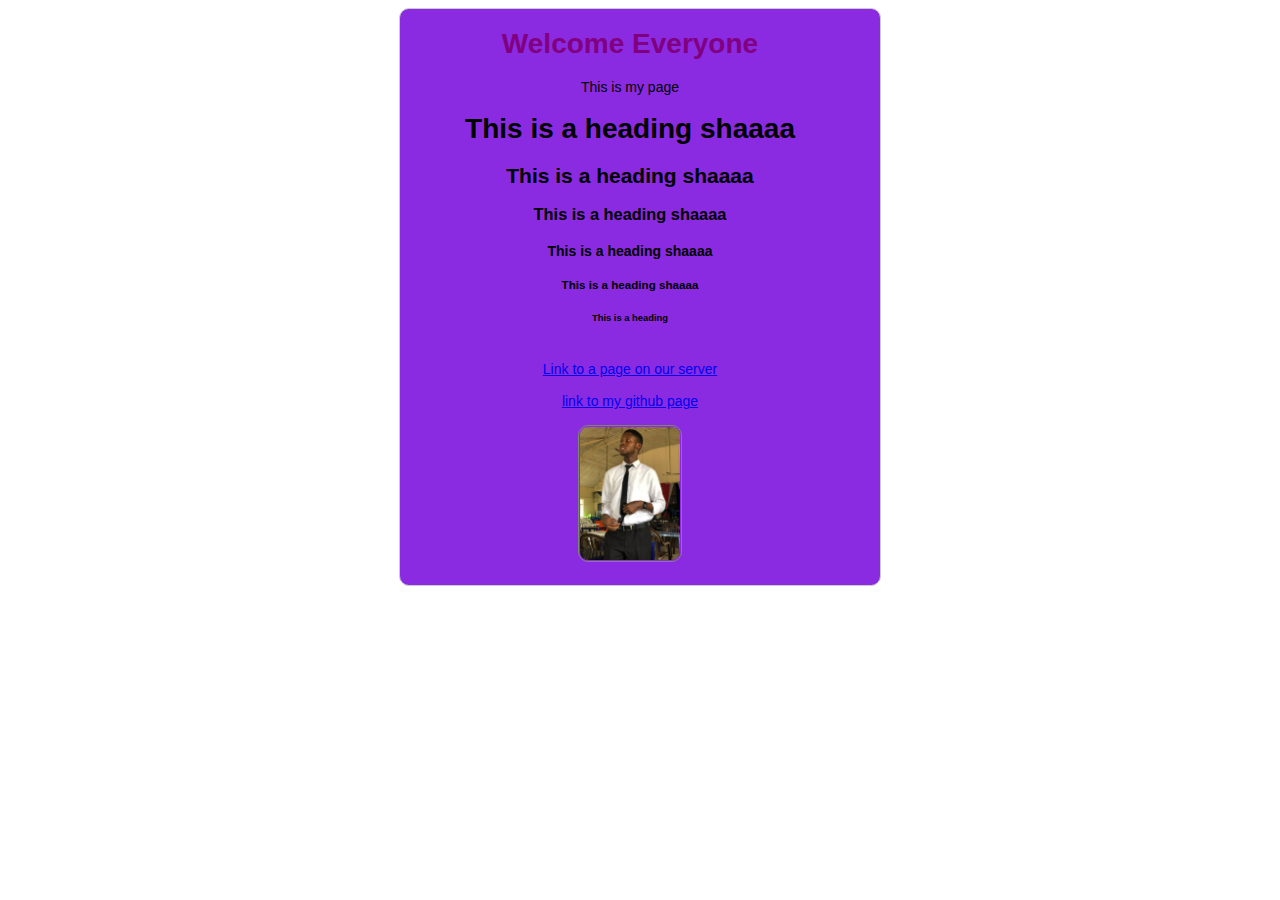
==== index.html @ 3c631d89 "initial commit" ====
<!DOCTYPE html>
<html>
    <head>
        <title>Cavsteek's Page</title>
        <link rel="stylesheet" href="./css/style.css" type="text/css" />
    
    </head>
    <body>
    <div id="container">
        <h1 class="b">Welcome Everyone</h1>
        <p>This is my page</p>
        <h1>This is a heading shaaaa</h1>
        <h2>This is a heading shaaaa</h2>
        <h3>This is a heading shaaaa</h3>
        <h4>This is a heading shaaaa</h4>
        <h5>This is a heading shaaaa</h5>
        <h6>This is a heading</h6>
        <br />
        <a href="page.html">Link to a page on our server</a>
        <br />
        <br />
        <a href="https://github.com/Cavsteeek" target="_blank">link to my github page</a>
        <br />
        <br />
        <div>
            <img src="./images/WhatsApp Image 2022-12-15 at 00.26.17.jpg" alt="Image of Myself" />
        </div>
    </div>
    </body>
</html>
---- css/style.css ----
body {
    background-color: white;
    font-family: Arial;
    font-size: 14px;
}

h1.b{
    color: purple;
}

#container{
    width: 460px;
    margin: auto;
    border: 1px solid #cccccc;
    padding: 0 20px 20px 0;
    border-radius: 10px;
    text-align: center;
    background-color:blueviolet ;
}

img{
    border: gray 1px solid;
    padding: 1px;
    max-width: 100px;
    max-height: 300px;
    border-radius: 10px;
}
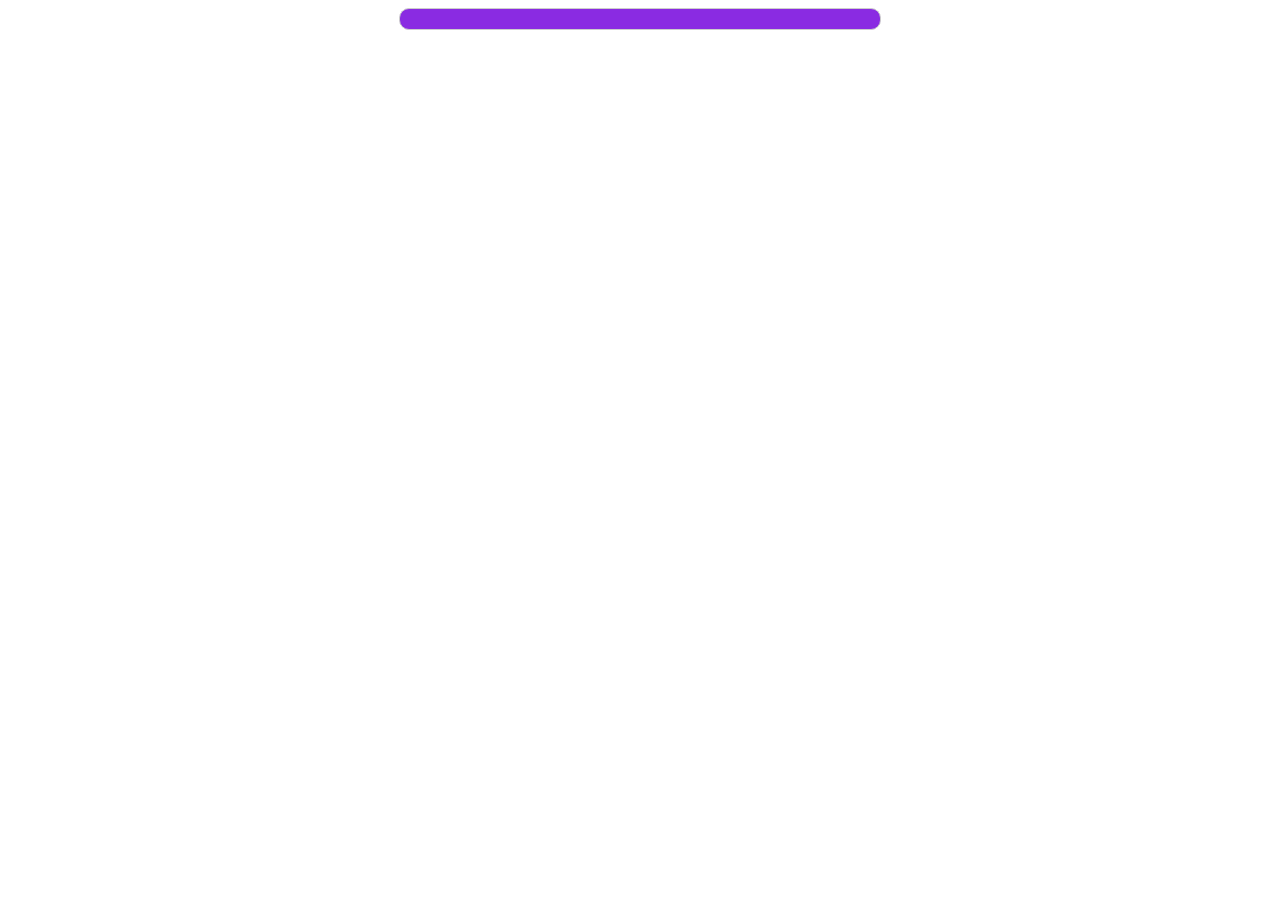
==== commit ff9ad386: "second commit" ====
--- a/index.html
+++ b/index.html
@@ -7,24 +7,7 @@
     </head>
     <body>
     <div id="container">
-        <h1 class="b">Welcome Everyone</h1>
-        <p>This is my page</p>
-        <h1>This is a heading shaaaa</h1>
-        <h2>This is a heading shaaaa</h2>
-        <h3>This is a heading shaaaa</h3>
-        <h4>This is a heading shaaaa</h4>
-        <h5>This is a heading shaaaa</h5>
-        <h6>This is a heading</h6>
-        <br />
-        <a href="page.html">Link to a page on our server</a>
-        <br />
-        <br />
-        <a href="https://github.com/Cavsteeek" target="_blank">link to my github page</a>
-        <br />
-        <br />
-        <div>
-            <img src="./images/WhatsApp Image 2022-12-15 at 00.26.17.jpg" alt="Image of Myself" />
-        </div>
+
     </div>
     </body>
 </html>--- a/css/style.css
+++ b/css/style.css
@@ -2,10 +2,6 @@
     background-color: white;
     font-family: Arial;
     font-size: 14px;
-}
-
-h1.b{
-    color: purple;
 }
 
 #container{
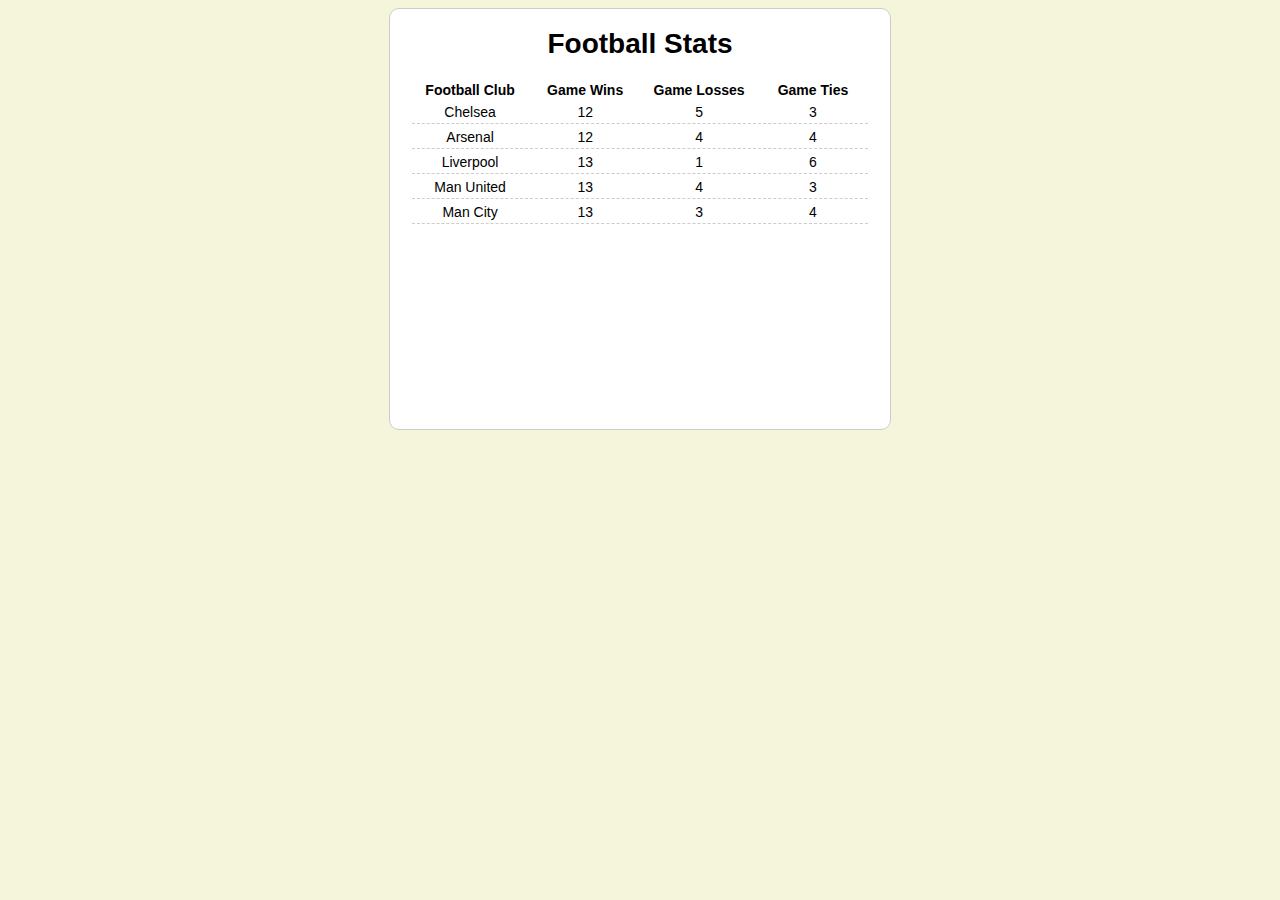
==== commit bd8f6f38: "html tables" ====
--- a/index.html
+++ b/index.html
@@ -7,7 +7,46 @@
     </head>
     <body>
     <div id="container">
+    <h1>Football Stats</h1>
+        <table>
+            <tr>
+                <th>Football Club</th>
+                <th>Game Wins</th>
+                <th>Game Losses</th>
+                <th>Game Ties</th>
+            </tr>
+            <tr>
+                <td>Chelsea</td>
+                <td>12</td>
+                <td>5</td>
+                <td>3</td>
+            </tr>
+            <tr>
+                <td>Arsenal</td>
+                <td>12</td>
+                <td>4</td>
+                <td>4</td>
+            </tr>
+            <tr>
+                <td>Liverpool</td>
+                <td>13</td>
+                <td>1</td>
+                <td>6</td>
+            </tr>
+            <tr>
+                <td>Man United</td>
+                <td>13</td>
+                <td>4</td>
+                <td>3</td>
+            </tr>
+            <tr>
+                <td>Man City</td>
+                <td>13</td>
+                <td>3</td>
+                <td>4</td>
+            </tr>
 
+        </table>
     </div>
     </body>
 </html>--- a/css/style.css
+++ b/css/style.css
@@ -1,5 +1,5 @@
 body {
-    background-color: white;
+    background-color: beige;
     font-family: Arial;
     font-size: 14px;
 }
@@ -8,16 +8,19 @@
     width: 460px;
     margin: auto;
     border: 1px solid #cccccc;
-    padding: 0 20px 20px 0;
+    padding: 0 20px 20px 20px;
     border-radius: 10px;
     text-align: center;
-    background-color:blueviolet ;
+    background-color:white ;
+    min-height: 400px;
 }
 
-img{
-    border: gray 1px solid;
-    padding: 1px;
-    max-width: 100px;
-    max-height: 300px;
-    border-radius: 10px;
+th, td{
+    width: 150px;
+    text-align: center;
+}
+
+td{
+    border-bottom: 1px #ccc dashed;
+    padding: 3px 0;
 }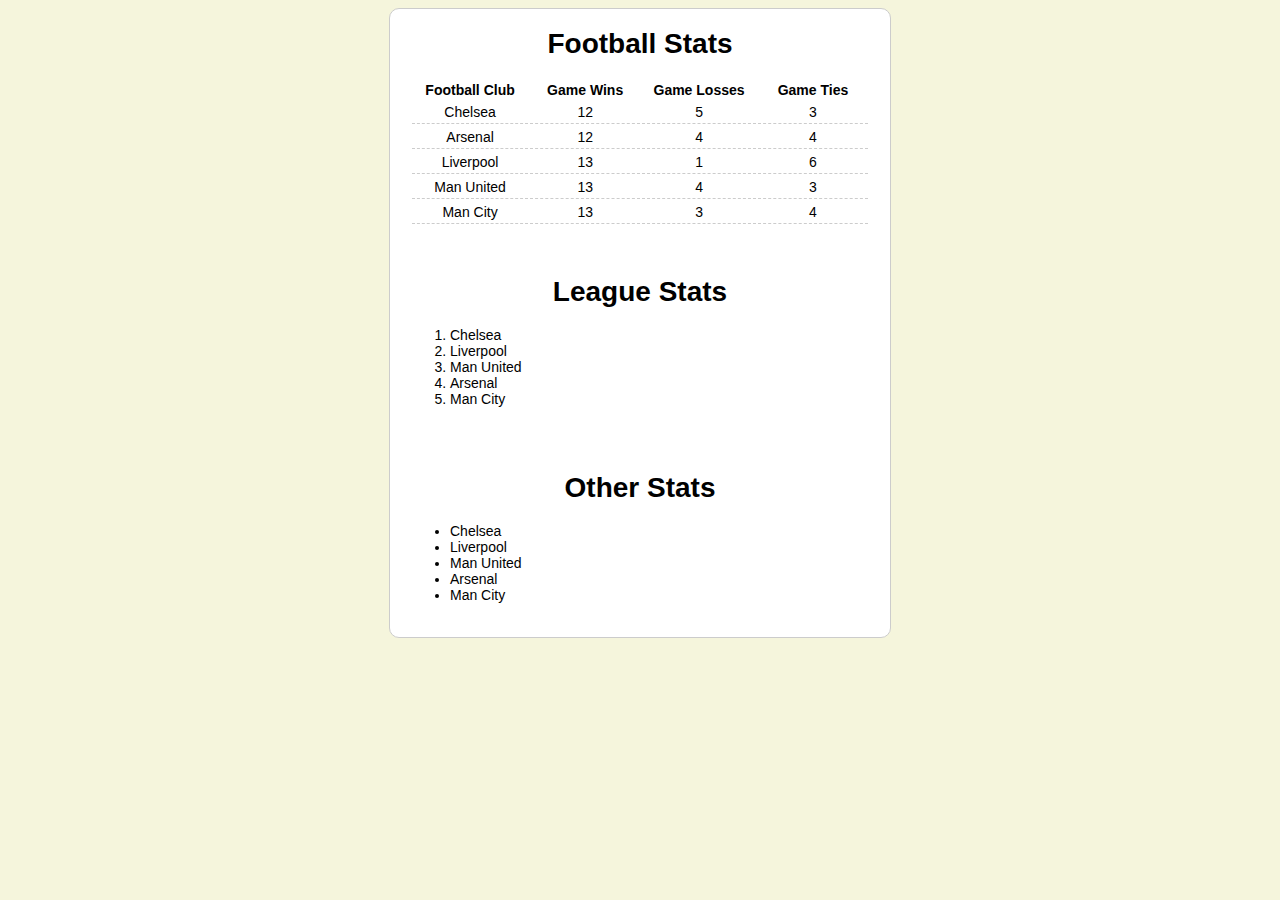
==== commit 8714d2da: "lists" ====
--- a/index.html
+++ b/index.html
@@ -47,6 +47,26 @@
             </tr>
 
         </table>
+        <br />
+        <br />
+        <h1>League Stats</h1>
+        <ol>
+            <li>Chelsea</li>
+            <li>Liverpool</li>
+            <li>Man United</li>
+            <li>Arsenal</li>
+            <li>Man City</li>
+        </ol>
+        <br />
+        <br />
+        <h1>Other Stats</h1>
+        <ul>
+            <li>Chelsea</li>
+            <li>Liverpool</li>
+            <li>Man United</li>
+            <li>Arsenal</li>
+            <li>Man City</li>
+        </ul>
     </div>
     </body>
 </html>--- a/css/style.css
+++ b/css/style.css
@@ -23,4 +23,8 @@
 td{
     border-bottom: 1px #ccc dashed;
     padding: 3px 0;
+}
+
+li{
+    text-align: left;
 }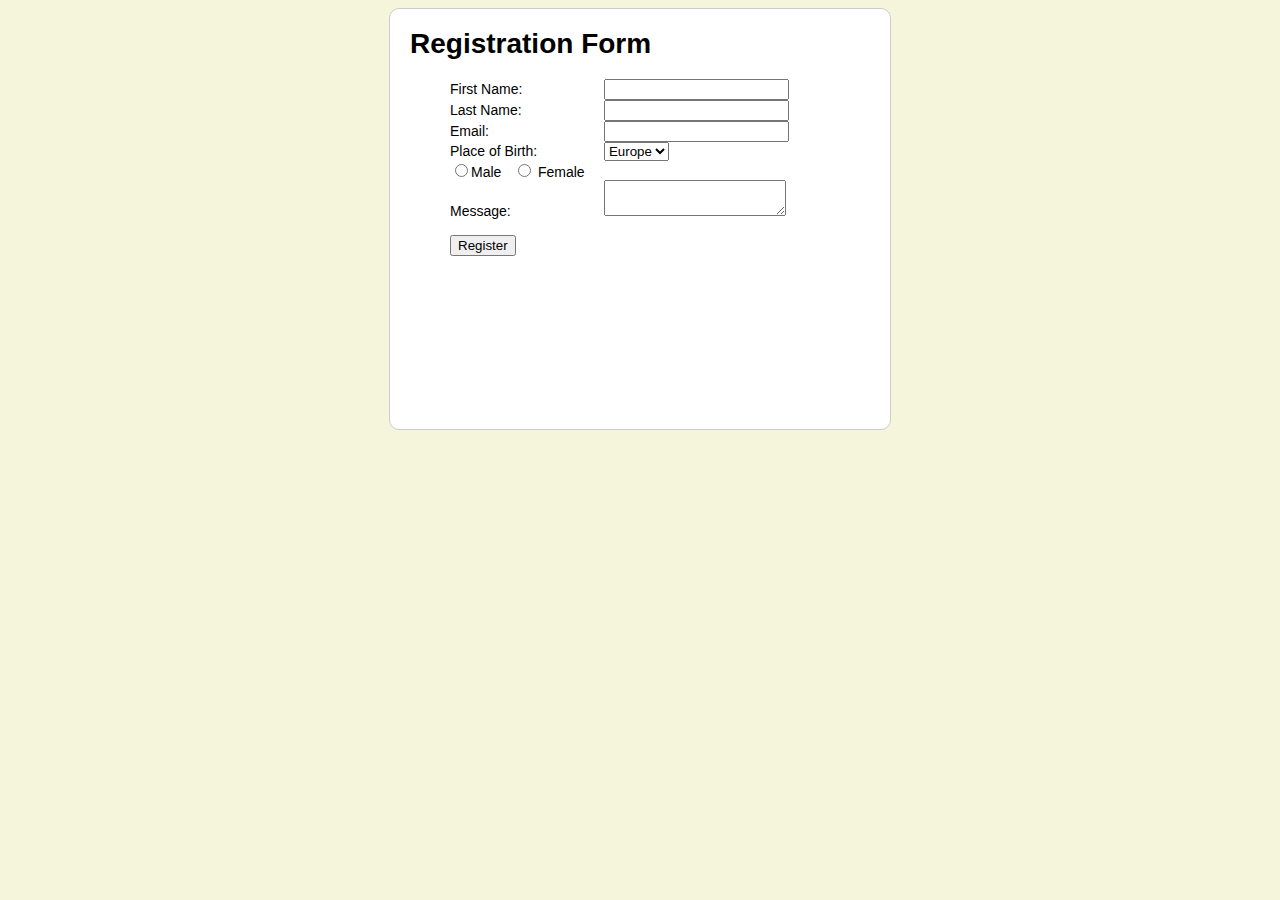
==== commit 735f7082: "html forms" ====
--- a/index.html
+++ b/index.html
@@ -7,66 +7,39 @@
     </head>
     <body>
     <div id="container">
-    <h1>Football Stats</h1>
-        <table>
-            <tr>
-                <th>Football Club</th>
-                <th>Game Wins</th>
-                <th>Game Losses</th>
-                <th>Game Ties</th>
-            </tr>
-            <tr>
-                <td>Chelsea</td>
-                <td>12</td>
-                <td>5</td>
-                <td>3</td>
-            </tr>
-            <tr>
-                <td>Arsenal</td>
-                <td>12</td>
-                <td>4</td>
-                <td>4</td>
-            </tr>
-            <tr>
-                <td>Liverpool</td>
-                <td>13</td>
-                <td>1</td>
-                <td>6</td>
-            </tr>
-            <tr>
-                <td>Man United</td>
-                <td>13</td>
-                <td>4</td>
-                <td>3</td>
-            </tr>
-            <tr>
-                <td>Man City</td>
-                <td>13</td>
-                <td>3</td>
-                <td>4</td>
-            </tr>
-
-        </table>
-        <br />
-        <br />
-        <h1>League Stats</h1>
-        <ol>
-            <li>Chelsea</li>
-            <li>Liverpool</li>
-            <li>Man United</li>
-            <li>Arsenal</li>
-            <li>Man City</li>
-        </ol>
-        <br />
-        <br />
-        <h1>Other Stats</h1>
-        <ul>
-            <li>Chelsea</li>
-            <li>Liverpool</li>
-            <li>Man United</li>
-            <li>Arsenal</li>
-            <li>Man City</li>
-        </ul>
+        <h1>Registration Form</h1>
+        <form method="post" action="process.php" >
+            <ul>
+                <li>
+                    <label>First Name: </label>
+                    <input name="first_name" type="text" />
+                    <br />
+                    <label>Last Name: </label>
+                    <input name="last_name" type="text" />
+                    <br />
+                    <label>Email: </label>
+                    <input name="email" type="email" />
+                    <br />
+                    <label>Place of Birth: </label>
+                    <select name="Continent">
+                        <option value="Europe">Europe</option>
+                        <option value="Africa">Africa</option>
+                        <option value="Asia">Asia</option>
+                    </select>
+                    <br />
+                    <label>
+                    <input type="radio" name="gender" value="Male" />Male
+                    &nbsp; 
+                    <input type="radio" name="gender" value="Female" /> Female 
+                    </label>
+                    <br />
+                    <label>Message: </label>
+                    <textarea name="message" type="text"></textarea>
+                    <br /><br />
+                    <input type="submit" value="Register" />
+                </li>
+            </ul>
+        </form>
     </div>
     </body>
 </html>--- a/css/style.css
+++ b/css/style.css
@@ -10,21 +10,17 @@
     border: 1px solid #cccccc;
     padding: 0 20px 20px 20px;
     border-radius: 10px;
-    text-align: center;
+    
     background-color:white ;
     min-height: 400px;
 }
 
-th, td{
-    width: 150px;
-    text-align: center;
+li{
+    list-style: none;
 }
 
-td{
-    border-bottom: 1px #ccc dashed;
-    padding: 3px 0;
+label{
+    display: inline-block;
+    width: 150px;
 }
 
-li{
-    text-align: left;
-}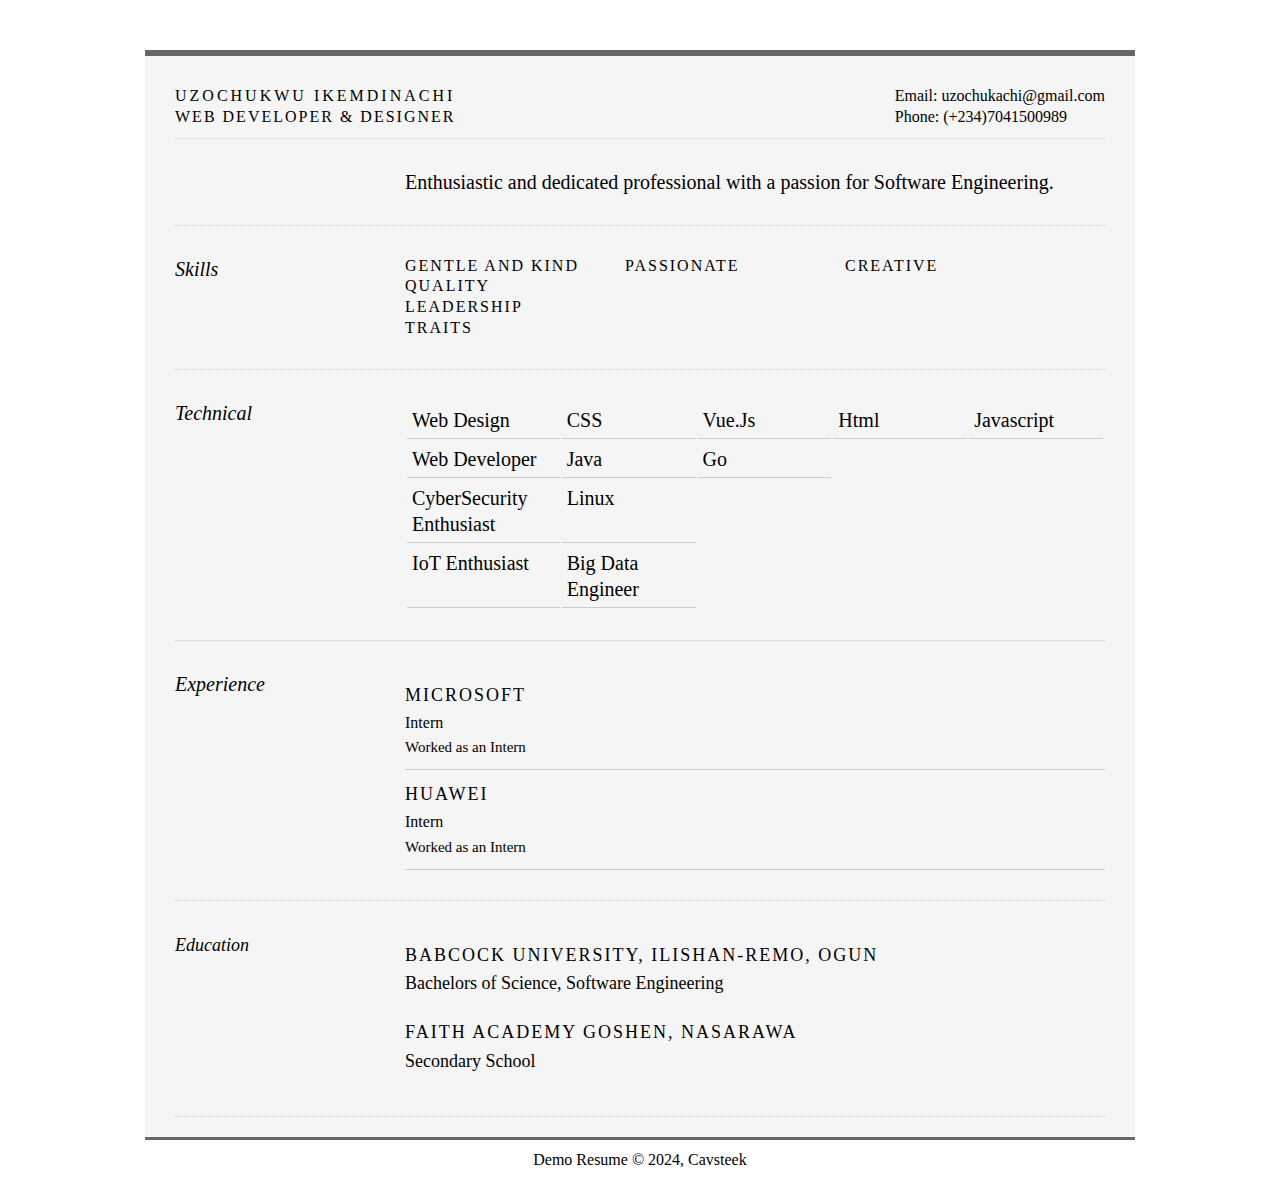
==== commit a21dbba6: "resume project" ====
--- a/index.html
+++ b/index.html
@@ -3,43 +3,95 @@
     <head>
         <title>Cavsteek's Page</title>
         <link rel="stylesheet" href="./css/style.css" type="text/css" />
-    
+        <link rel="stylesheet" href="./css/reset.css" type="text/css" />
     </head>
     <body>
     <div id="container">
-        <h1>Registration Form</h1>
-        <form method="post" action="process.php" >
+        <div id="header">
+            <div id="name">
+                <h1>Uzochukwu Ikemdinachi</h1>
+                <h3>Web Developer &amp; Designer</h3>
+            </div>
+
+            <div id="contact">
+                <strong>Email: </strong>uzochukachi@gmail.com<br />
+                <strong>Phone:</strong> (+234)7041500989
+            </div>
+        </div>
+
+        <div class="clr"></div>
+
+        <div id="profile" class="row">
+            <h2 class="left"Profile></h2>
+            <p>Enthusiastic and dedicated professional with a passion for Software Engineering. </p>
+        </div>
+
+        <div class="clr"></div>
+
+        <div id="skills" class="row">
+            <h2 class="left">Skills</h2>
             <ul>
                 <li>
-                    <label>First Name: </label>
-                    <input name="first_name" type="text" />
-                    <br />
-                    <label>Last Name: </label>
-                    <input name="last_name" type="text" />
-                    <br />
-                    <label>Email: </label>
-                    <input name="email" type="email" />
-                    <br />
-                    <label>Place of Birth: </label>
-                    <select name="Continent">
-                        <option value="Europe">Europe</option>
-                        <option value="Africa">Africa</option>
-                        <option value="Asia">Asia</option>
-                    </select>
-                    <br />
-                    <label>
-                    <input type="radio" name="gender" value="Male" />Male
-                    &nbsp; 
-                    <input type="radio" name="gender" value="Female" /> Female 
-                    </label>
-                    <br />
-                    <label>Message: </label>
-                    <textarea name="message" type="text"></textarea>
-                    <br /><br />
-                    <input type="submit" value="Register" />
+                    <h3>Gentle and Kind</h3>
+                </li>
+                <li>
+                    <h3>Passionate</h3>
+                </li>
+                <li>
+                    <h3>Creative</h3>
+                </li>
+                <li>
+                    <h3>Quality Leadership Traits</h3>
                 </li>
             </ul>
-        </form>
+        </div>
+
+        <div class="clr"></div>
+        
+        <div id="technical" class="row">
+            <h2 class="left">Technical</h2>
+            <table border="none">
+                <tr><td>Web Design</td><td>CSS</td><td>Vue.Js</td><td>Html</td><td>Javascript</td></tr>
+                <tr><td>Web Developer</td><td>Java</td><td>Go</td></tr>
+                <tr><td>CyberSecurity Enthusiast</td><td>Linux</td></tr>
+                <tr><td>IoT Enthusiast</td><td>Big Data Engineer</td></tr>
+            </table>
+        </div>
+
+        <div class="clr"></div>
+
+        <div id="experience" class="row">
+            <h2 class="left">Experience</h2>
+            <div>
+                <h3>Microsoft</h3>
+                <h4>Intern</h4>
+                <p>Worked as an Intern</p>
+            </div>
+            <div>
+                <h3>Huawei</h3>
+                <h4>Intern</h4>
+                <p>Worked as an Intern</p>
+            </div>
+        </div>
+        
+        <div class="clr"></div>
+
+        <div id="education" class="row">
+            <h2 class="left">Education</h2>
+            <div>
+                <h3>Babcock University, Ilishan-remo, Ogun</h3>
+                <p>Bachelors of Science, Software Engineering</p>
+            </div>
+            <div>
+                <h3>Faith Academy Goshen, Nasarawa</h3>
+                <p>Secondary School</p>
+            </div>
+        </div>
+        
+    </div> <!--container-->
+
+    <div id="footer">
+        Demo Resume &copy; 2024, Cavsteek
     </div>
     </body>
 </html>--- a/css/style.css
+++ b/css/style.css
@@ -1,26 +1,125 @@
-body {
-    background-color: beige;
-    font-family: Arial;
-    font-size: 14px;
+body{
+	background: url(../images/texture.jpg) repeat;
+	font-family:Gerogia;
+	font-size:15px;
+}
+
+strong{font-weight:bold;}
+.clr{clear:both;}
+
+h1{
+	font-size: 48px;
+	text-transform: uppercase;
+	letter-spacing: 3px;
+}
+h3{
+	text-transform: uppercase;
+	letter-spacing: 2px;
+	font-style:italic;
+	font-size:21px;
 }
 
 #container{
-    width: 460px;
-    margin: auto;
-    border: 1px solid #cccccc;
-    padding: 0 20px 20px 20px;
-    border-radius: 10px;
-    
-    background-color:white ;
-    min-height: 400px;
+	width:930px;
+	margin:50px auto 10px auto;
+	padding:20px 30px;
+	border-top:#666 solid 6px;
+	border-bottom:#666 solid 3px;
+	background:#f5f5f5;
 }
 
-li{
-    list-style: none;
+#header{
+	padding:10px 0;
+	border-bottom:#ccc dotted 1px;
+	overflow:hidden;
 }
 
-label{
-    display: inline-block;
-    width: 150px;
+#header #name{
+	float:left;
 }
 
+#header #contact{
+	float:right;
+}
+
+.row{
+	padding:30px 0;
+	font-size:20px;
+	overflow:hidden;
+	border-bottom:#ccc dotted 1px;
+}
+
+h2.left{
+	float:left;
+	width:140px;
+	font-style:italic;
+}
+
+#profile p{
+	float:right;
+	width:700px
+}
+
+#skills ul{
+	float:right;
+	width:700px;
+}
+
+#skills ul li{
+	float:left;
+	width:180px;
+	padding:0 40px 0 0;
+	font-size:16px;
+}
+
+#technical table{
+	float:right;
+	width:700px
+}
+
+#technical table td{
+	width:100px;
+	border-bottom:#ccc solid 1px;
+	padding:5px;
+}
+
+#experience div{
+	float:right;
+	width:700px;
+	border-bottom:#ccc solid 1px;
+	padding:10px 0;
+}
+
+#experience div h3,#education{
+	font-style:normal;
+	font-size:18px;
+	line-height:1.6em;
+}
+
+#experience div h4{
+	font-style:normal;
+	font-size:16px;
+	line-height:1.6em;
+}
+
+#experience div p{
+	font-size:15px;
+	line-height:1.6em;
+}
+
+#education div{
+	float:right;
+	width:700px;
+	padding:10px 0;
+}
+
+#education div h3{
+	font-style:normal;
+	font-size:18px;
+	line-height:1.6em;
+}
+
+#footer{
+	text-align:center;
+	margin-bottom:10px;
+}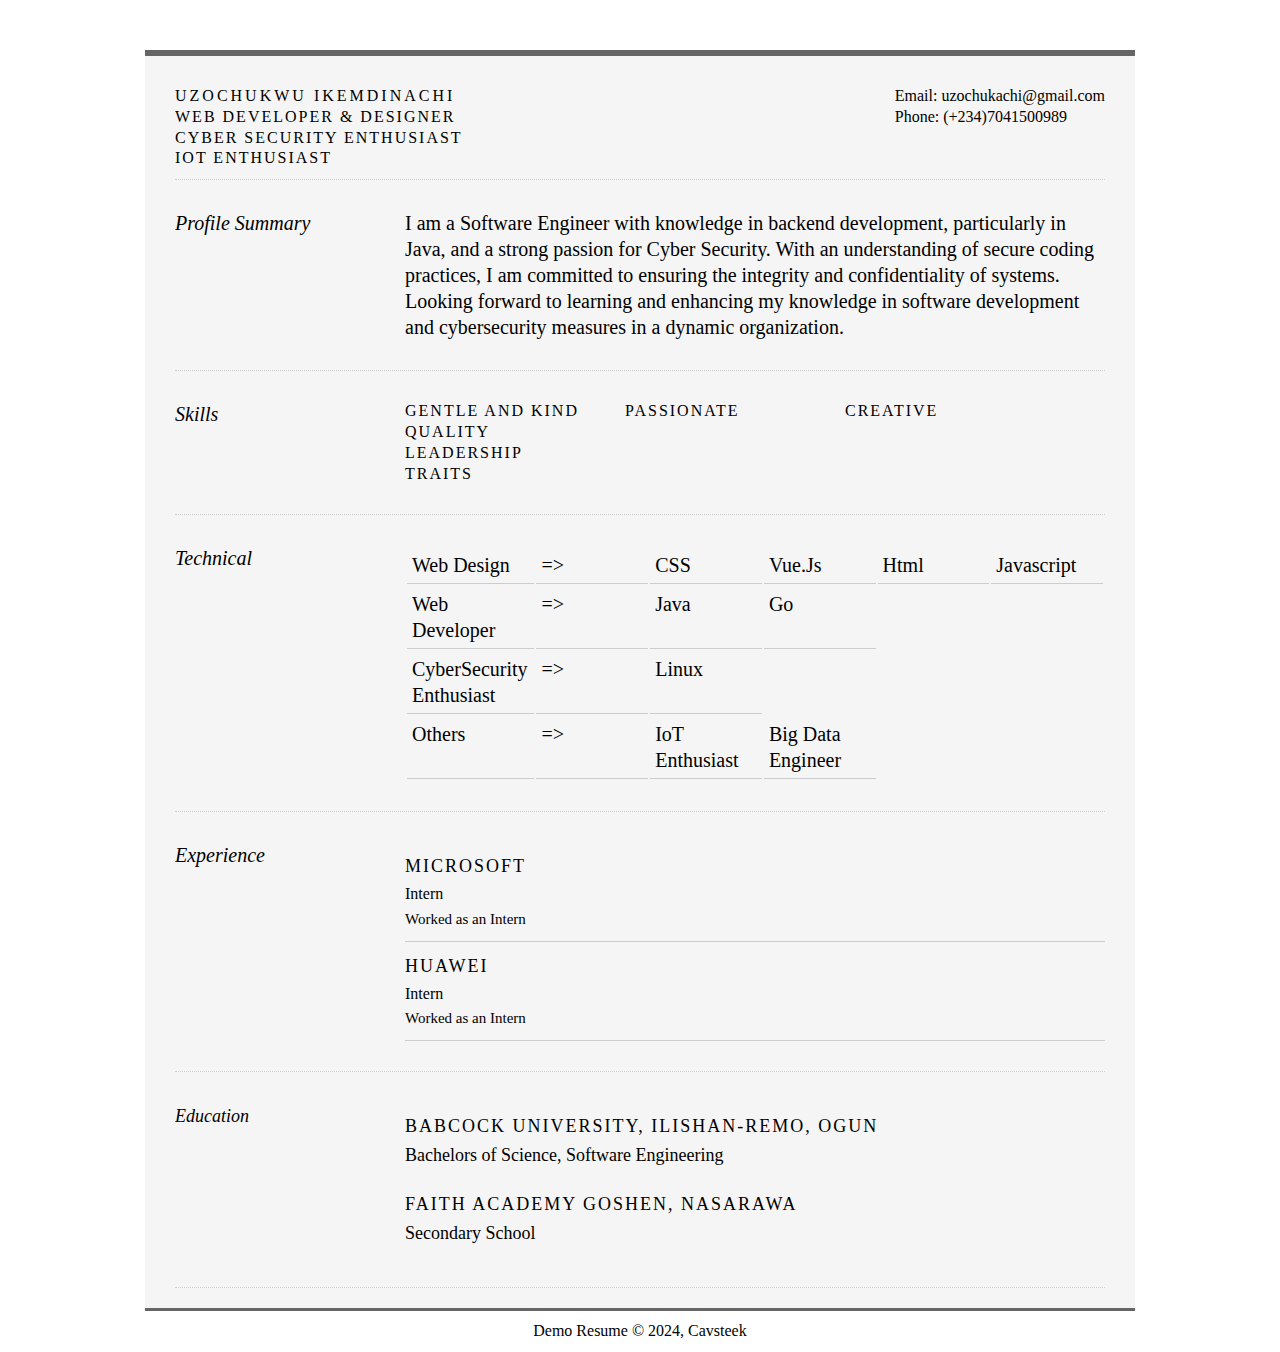
==== commit 4ae7e5a5: "Commented blocks of code" ====
--- a/index.html
+++ b/index.html
@@ -6,11 +6,16 @@
         <link rel="stylesheet" href="./css/reset.css" type="text/css" />
     </head>
     <body>
+    
+    <!--Container-->
     <div id="container">
+        <!--Header-->
         <div id="header">
             <div id="name">
                 <h1>Uzochukwu Ikemdinachi</h1>
                 <h3>Web Developer &amp; Designer</h3>
+                <h3>Cyber Security Enthusiast</h3>
+                <h3>IoT Enthusiast</h3>
             </div>
 
             <div id="contact">
@@ -21,13 +26,19 @@
 
         <div class="clr"></div>
 
+        <!--Profile-->
         <div id="profile" class="row">
-            <h2 class="left"Profile></h2>
-            <p>Enthusiastic and dedicated professional with a passion for Software Engineering. </p>
+            <h2 class="left">Profile Summary</h2>
+            <p>I am a Software Engineer with knowledge in backend development, particularly in Java, and a strong passion for Cyber
+                Security. With an understanding of secure coding practices, I am committed to ensuring the integrity and
+                confidentiality of systems. Looking forward to learning and enhancing my knowledge in software development and
+                cybersecurity measures in a dynamic organization.
+                 </p>
         </div>
 
         <div class="clr"></div>
 
+        <!--Skills-->
         <div id="skills" class="row">
             <h2 class="left">Skills</h2>
             <ul>
@@ -48,18 +59,20 @@
 
         <div class="clr"></div>
         
+        <!--Technical-->
         <div id="technical" class="row">
             <h2 class="left">Technical</h2>
             <table border="none">
-                <tr><td>Web Design</td><td>CSS</td><td>Vue.Js</td><td>Html</td><td>Javascript</td></tr>
-                <tr><td>Web Developer</td><td>Java</td><td>Go</td></tr>
-                <tr><td>CyberSecurity Enthusiast</td><td>Linux</td></tr>
-                <tr><td>IoT Enthusiast</td><td>Big Data Engineer</td></tr>
+                <tr><td>Web Design</td><td>=></td><td>CSS</td><td>Vue.Js</td><td>Html</td><td>Javascript</td></tr>
+                <tr><td>Web Developer</td><td>=></td><td>Java</td><td>Go</td></tr>
+                <tr><td>CyberSecurity Enthusiast<td>=></td></td><td>Linux</td></tr>
+                <tr><td>Others</td><td>=></td><td>IoT Enthusiast</td><td>Big Data Engineer</td></tr>
             </table>
         </div>
 
         <div class="clr"></div>
 
+        <!--Experience-->
         <div id="experience" class="row">
             <h2 class="left">Experience</h2>
             <div>
@@ -76,6 +89,7 @@
         
         <div class="clr"></div>
 
+        <!--Education-->
         <div id="education" class="row">
             <h2 class="left">Education</h2>
             <div>
